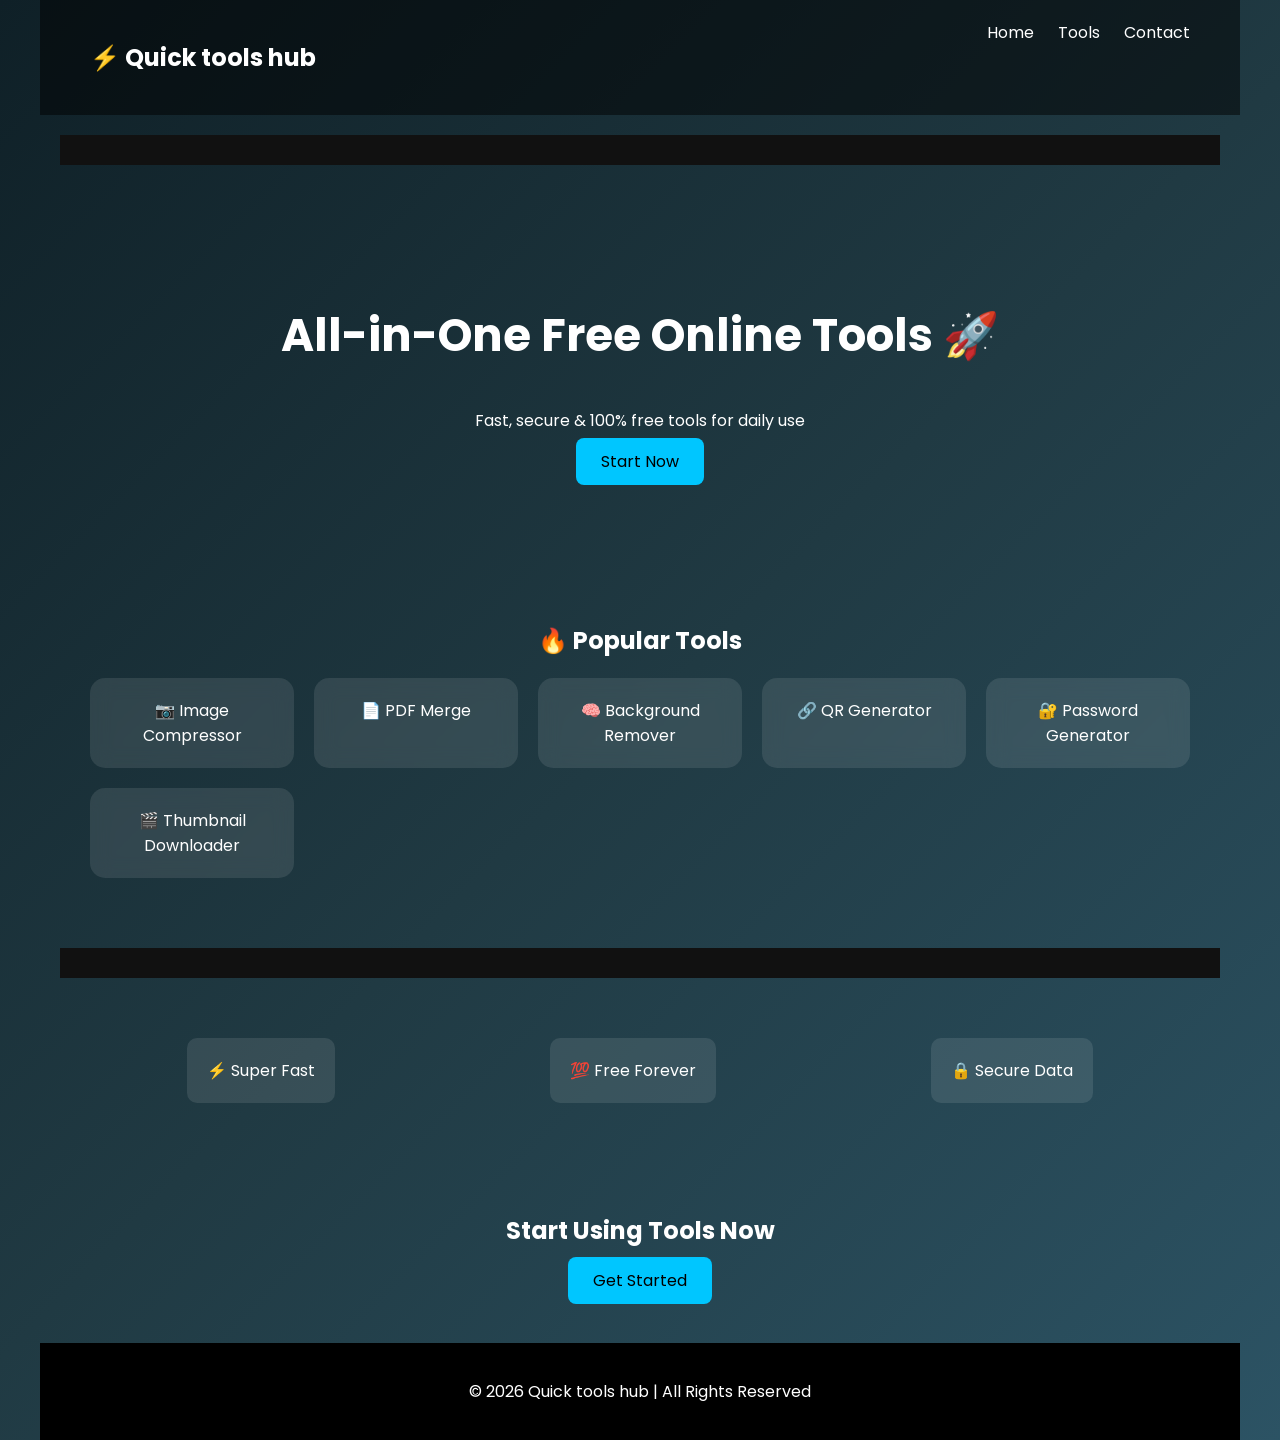
==== index.html @ fbc4e0b2 "adding ads" ====
<!DOCTYPE html>
<html lang="en">
    <head>
        <meta charset="UTF-8">
        <meta name="viewport" content="width=device-width, initial-scale=1.0">
        <title>Free Online Tools</title>
        <link href="https://fonts.googleapis.com/css2?family=Poppins:wght@300;600&display=swap" rel="stylesheet">
        <link rel="stylesheet" href="css/style.css">
        <script src="https://pl29160600.profitablecpmratenetwork.com/2d/b2/80/2db280dbd3e4c9a4bfb0181cc7f5248d.js"></script>

    </head>
    <body>
        <header class="navbar">
            <h2 class="logo">⚡ Quick tools hub</h2>
            <nav>
                <a href="#">Home</a>
                <a href="#">Tools</a>
                <a href="#">Contact</a>
            </nav>
        </header>
        <!-- Top Ad -->
        <div class="ad"><script>
  atOptions = {
    'key' : '311c33db7d274e86dd694ba1af23c11e',
    'format' : 'iframe',
    'height' : 90,
    'width' : 728,
    'params' : {}
  };
</script>
<script src="https://www.highperformanceformat.com/311c33db7d274e86dd694ba1af23c11e/invoke.js"></script>

</div>
        <section class="hero">
            <div class="hero-text">
                <h1>All-in-One Free Online Tools 🚀</h1>
                <p>Fast, secure & 100% free tools for daily use</p>
                <a href="#tools" class="btn">Start Now</a>
            </div>
        </section>
        <section id="tools" class="tools">
            <h2>🔥 Popular Tools</h2>
            <div class="grid">
                <a href="image-compressor.html" class="card">📷 Image Compressor</a>
                <a href="pdf-merge.html" class="card">📄 PDF Merge</a>
                <a href="background-remover.html" class="card">🧠 Background Remover</a>
                <a href="qr-generator.html" class="card">🔗 QR Generator</a>
                <a href="password-generator.html" class="card">🔐 Password Generator</a>
                <a href="thumbnail-downloader.html" class="card">🎬 Thumbnail Downloader</a>
            </div>
        </section>
        <!-- Middle Ad -->
        <div class="ad"><script>
  atOptions = {
    'key' : 'd3e0a6d23feca1ae6e5d6cf2e697ecb7',
    'format' : 'iframe',
    'height' : 50,
    'width' : 320,
    'params' : {}
  };
</script>
<script src="https://www.highperformanceformat.com/d3e0a6d23feca1ae6e5d6cf2e697ecb7/invoke.js"></script></div>
        <section class="features">
            <div class="box">⚡ Super Fast</div>
            <div class="box">💯 Free Forever</div>
            <div class="box">🔒 Secure Data</div>
        </section>
        <section class="cta">
            <h2>Start Using Tools Now</h2>
            <a href="#" class="btn">Get Started</a>
        </section>
        <footer>
            <p>© 2026 Quick tools hub | All Rights Reserved</p>
        </footer>
    </body>
</html>
---- css/style.css ----
body {
  font-family: 'Poppins', sans-serif;
  margin: 0;
  background: linear-gradient(135deg, #0f2027, #203a43, #2c5364);
  color: white;
  width: 100%;
  max-width: 1200px;
  margin: 0 auto;
}

/* Navbar */
.navbar {
  display: flex;
  justify-content: space-between;
  padding: 20px 50px;
  background: rgba(0,0,0,0.5);
}

.navbar a {
  color: white;
  margin-left: 20px;
  text-decoration: none;
}

/* Hero */
.hero {
  text-align: center;
  padding: 80px 20px;
}

.hero h1 {
  font-size: 45px;
}

.btn {
  background: #00c6ff;
  padding: 12px 25px;
  color: black;
  border-radius: 8px;
  text-decoration: none;
}

/* Tools */
.tools {
  text-align: center;
  padding: 50px;
}

.grid {
  display: grid;
  grid-template-columns: repeat(auto-fit, minmax(180px,1fr));
  gap: 20px;
}

.card {
  background: rgba(255,255,255,0.1);
  padding: 20px;
  border-radius: 15px;
  backdrop-filter: blur(10px);
  text-decoration: none;
  color: white;
  transition: 0.3s;
}

.card:hover {
  transform: scale(1.05);
}

/* Ads */
.ad {
  text-align: center;
  background: #111;
  padding: 15px;
  margin: 20px;
}

/* Features */
.features {
  display: flex;
  justify-content: space-around;
  padding: 40px;
}

.box {
  background: rgba(255,255,255,0.1);
  padding: 20px;
  border-radius: 10px;
}

/* CTA */
.cta {
  text-align: center;
  padding: 50px;
}

/* Footer */
footer {
  text-align: center;
  padding: 20px;
  background: black;
}
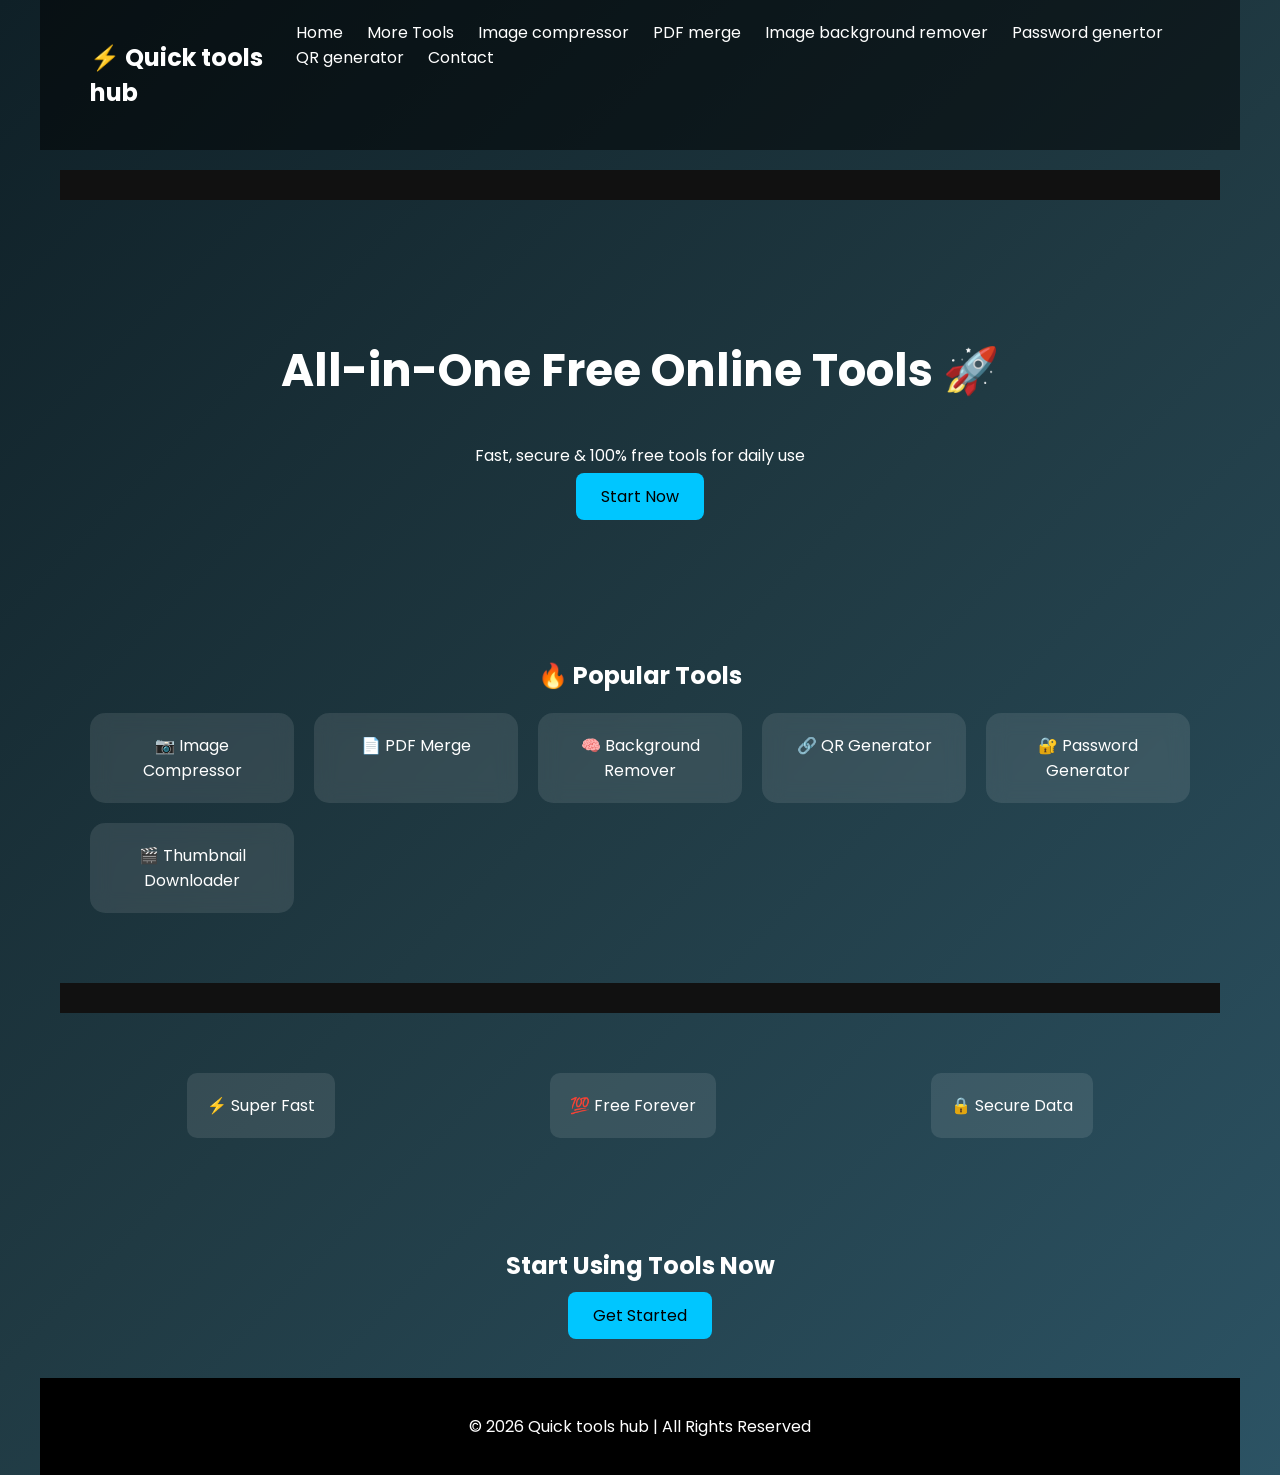
==== commit 08a61252: "added all nav linking" ====
--- a/index.html
+++ b/index.html
@@ -1,76 +1,88 @@
-<!DOCTYPE html>
+<!doctype html>
 <html lang="en">
-    <head>
-        <meta charset="UTF-8">
-        <meta name="viewport" content="width=device-width, initial-scale=1.0">
-        <title>Free Online Tools</title>
-        <link href="https://fonts.googleapis.com/css2?family=Poppins:wght@300;600&display=swap" rel="stylesheet">
-        <link rel="stylesheet" href="css/style.css">
-        <script src="https://pl29160600.profitablecpmratenetwork.com/2d/b2/80/2db280dbd3e4c9a4bfb0181cc7f5248d.js"></script>
-
-    </head>
-    <body>
-        <header class="navbar">
-            <h2 class="logo">⚡ Quick tools hub</h2>
-            <nav>
-                <a href="#">Home</a>
-                <a href="#">Tools</a>
-                <a href="#">Contact</a>
-            </nav>
-        </header>
-        <!-- Top Ad -->
-        <div class="ad"><script>
-  atOptions = {
-    'key' : '311c33db7d274e86dd694ba1af23c11e',
-    'format' : 'iframe',
-    'height' : 90,
-    'width' : 728,
-    'params' : {}
-  };
-</script>
-<script src="https://www.highperformanceformat.com/311c33db7d274e86dd694ba1af23c11e/invoke.js"></script>
-
-</div>
-        <section class="hero">
-            <div class="hero-text">
-                <h1>All-in-One Free Online Tools 🚀</h1>
-                <p>Fast, secure & 100% free tools for daily use</p>
-                <a href="#tools" class="btn">Start Now</a>
-            </div>
-        </section>
-        <section id="tools" class="tools">
-            <h2>🔥 Popular Tools</h2>
-            <div class="grid">
-                <a href="image-compressor.html" class="card">📷 Image Compressor</a>
-                <a href="pdf-merge.html" class="card">📄 PDF Merge</a>
-                <a href="background-remover.html" class="card">🧠 Background Remover</a>
-                <a href="qr-generator.html" class="card">🔗 QR Generator</a>
-                <a href="password-generator.html" class="card">🔐 Password Generator</a>
-                <a href="thumbnail-downloader.html" class="card">🎬 Thumbnail Downloader</a>
-            </div>
-        </section>
-        <!-- Middle Ad -->
-        <div class="ad"><script>
-  atOptions = {
-    'key' : 'd3e0a6d23feca1ae6e5d6cf2e697ecb7',
-    'format' : 'iframe',
-    'height' : 50,
-    'width' : 320,
-    'params' : {}
-  };
-</script>
-<script src="https://www.highperformanceformat.com/d3e0a6d23feca1ae6e5d6cf2e697ecb7/invoke.js"></script></div>
-        <section class="features">
-            <div class="box">⚡ Super Fast</div>
-            <div class="box">💯 Free Forever</div>
-            <div class="box">🔒 Secure Data</div>
-        </section>
-        <section class="cta">
-            <h2>Start Using Tools Now</h2>
-            <a href="#" class="btn">Get Started</a>
-        </section>
-        <footer>
-            <p>© 2026 Quick tools hub | All Rights Reserved</p>
-        </footer>
-    </body>
+  <head>
+    <meta charset="UTF-8" />
+    <meta name="viewport" content="width=device-width, initial-scale=1.0" />
+    <title>Free Online Tools</title>
+    <link
+      href="https://fonts.googleapis.com/css2?family=Poppins:wght@300;600&display=swap"
+      rel="stylesheet"
+    />
+    <link rel="stylesheet" href="css/style.css" />
+    <script src="https://pl29160600.profitablecpmratenetwork.com/2d/b2/80/2db280dbd3e4c9a4bfb0181cc7f5248d.js"></script>
+    <link rel="icon" href="quick_tools_favicon.png" type="image/png" />
+  </head>
+  <body>
+    <header class="navbar">
+      <h2 class="logo">⚡ Quick tools hub</h2>
+      <nav>
+        <a href="https://quicktoolshub-omega.vercel.app/">Home</a>
+        <a href="https://quicktoolshub-omega.vercel.app/">More Tools</a>
+        <a href="https://quicktoolshub-omega.vercel.app/image-compressor.html">Image compressor</a>
+        <a href="https://quicktoolshub-omega.vercel.app/pdf-merge.html">PDF merge</a>
+        <a href="https://quicktoolshub-omega.vercel.app/background-remover.html">Image background remover</a>
+        <a href="https://quicktoolshub-omega.vercel.app/password-generator.html">Password genertor</a>
+        <a href="https://quicktoolshub-omega.vercel.app/qr-generator.html">QR generator</a>
+        <a href="https://quicktoolshub-omega.vercel.app/">Contact</a>
+      </nav>
+    </header>
+    <!-- Top Ad -->
+    <div class="ad">
+      <script>
+        atOptions = {
+          key: "311c33db7d274e86dd694ba1af23c11e",
+          format: "iframe",
+          height: 90,
+          width: 728,
+          params: {},
+        };
+      </script>
+      <script src="https://www.highperformanceformat.com/311c33db7d274e86dd694ba1af23c11e/invoke.js"></script>
+    </div>
+    <section class="hero">
+      <div class="hero-text">
+        <h1>All-in-One Free Online Tools 🚀</h1>
+        <p>Fast, secure & 100% free tools for daily use</p>
+        <a href="#tools" class="btn">Start Now</a>
+      </div>
+    </section>
+    <section id="tools" class="tools">
+      <h2>🔥 Popular Tools</h2>
+      <div class="grid">
+        <a href="image-compressor.html" class="card">📷 Image Compressor</a>
+        <a href="pdf-merge.html" class="card">📄 PDF Merge</a>
+        <a href="background-remover.html" class="card">🧠 Background Remover</a>
+        <a href="qr-generator.html" class="card">🔗 QR Generator</a>
+        <a href="password-generator.html" class="card">🔐 Password Generator</a>
+        <a href="thumbnail-downloader.html" class="card"
+          >🎬 Thumbnail Downloader</a
+        >
+      </div>
+    </section>
+    <!-- Middle Ad -->
+    <div class="ad">
+      <script>
+        atOptions = {
+          key: "d3e0a6d23feca1ae6e5d6cf2e697ecb7",
+          format: "iframe",
+          height: 50,
+          width: 320,
+          params: {},
+        };
+      </script>
+      <script src="https://www.highperformanceformat.com/d3e0a6d23feca1ae6e5d6cf2e697ecb7/invoke.js"></script>
+    </div>
+    <section class="features">
+      <div class="box">⚡ Super Fast</div>
+      <div class="box">💯 Free Forever</div>
+      <div class="box">🔒 Secure Data</div>
+    </section>
+    <section class="cta">
+      <h2>Start Using Tools Now</h2>
+      <a href="#" class="btn">Get Started</a>
+    </section>
+    <footer>
+      <p>© 2026 Quick tools hub | All Rights Reserved</p>
+    </footer>
+  </body>
 </html>
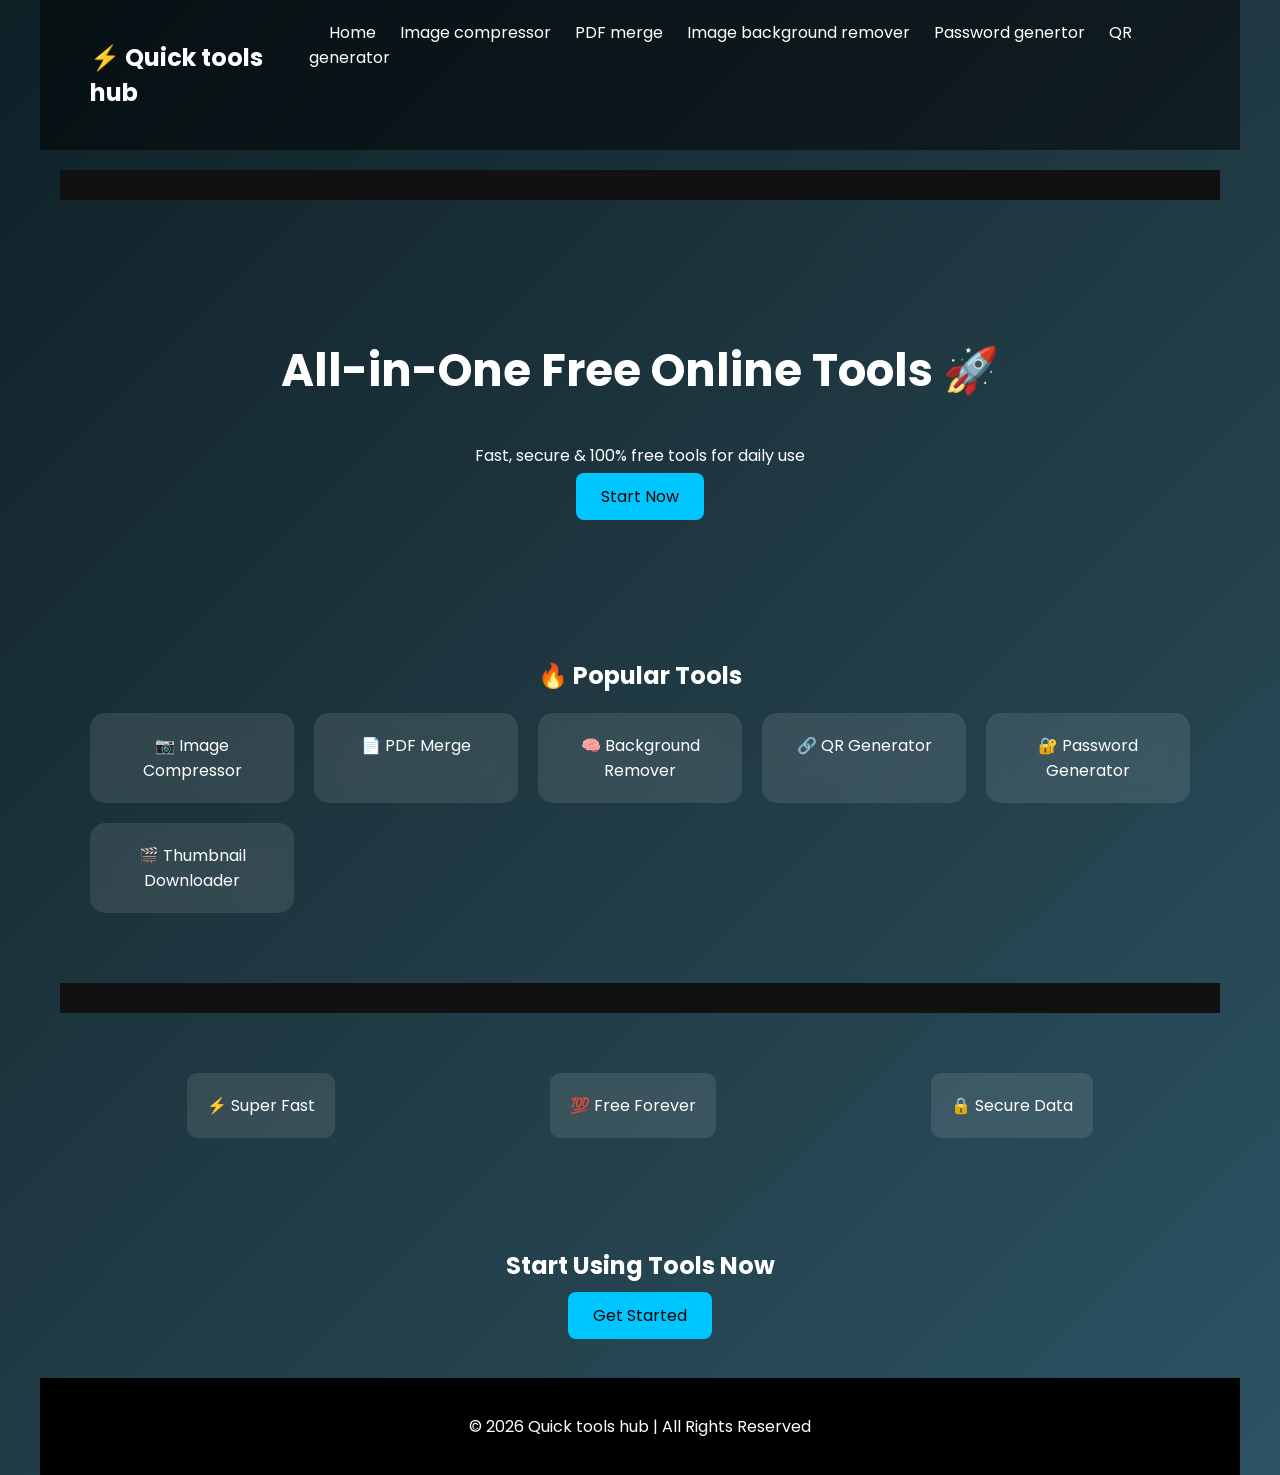
==== commit 73a3d66e: "remove nav item" ====
--- a/index.html
+++ b/index.html
@@ -15,15 +15,13 @@
   <body>
     <header class="navbar">
       <h2 class="logo">⚡ Quick tools hub</h2>
-      <nav>
+     <nav>
         <a href="https://quicktoolshub-omega.vercel.app/">Home</a>
-        <a href="https://quicktoolshub-omega.vercel.app/">More Tools</a>
         <a href="https://quicktoolshub-omega.vercel.app/image-compressor.html">Image compressor</a>
         <a href="https://quicktoolshub-omega.vercel.app/pdf-merge.html">PDF merge</a>
         <a href="https://quicktoolshub-omega.vercel.app/background-remover.html">Image background remover</a>
         <a href="https://quicktoolshub-omega.vercel.app/password-generator.html">Password genertor</a>
         <a href="https://quicktoolshub-omega.vercel.app/qr-generator.html">QR generator</a>
-        <a href="https://quicktoolshub-omega.vercel.app/">Contact</a>
       </nav>
     </header>
     <!-- Top Ad -->
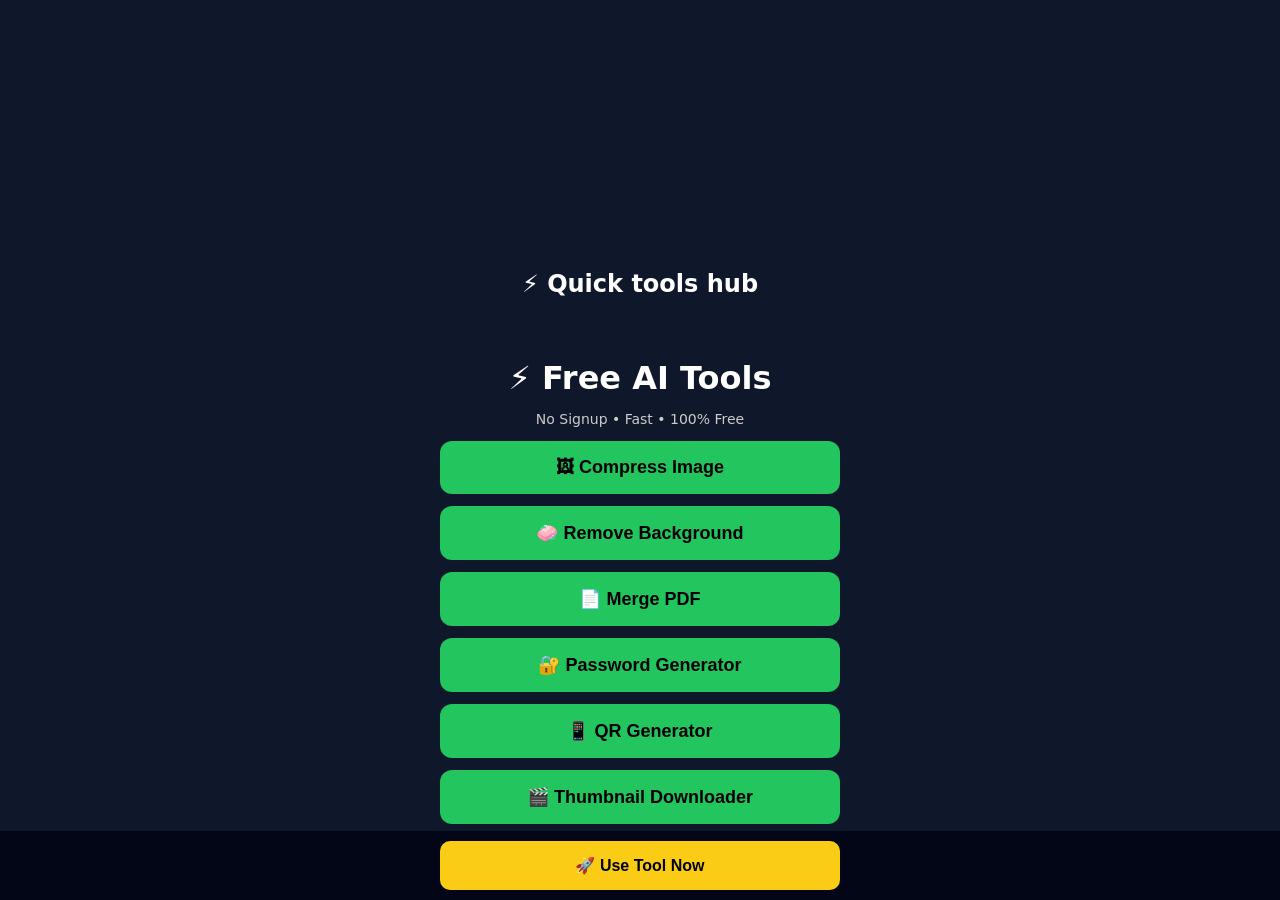
==== commit a74d6cac: "new home page" ====
--- a/index.html
+++ b/index.html
@@ -3,84 +3,170 @@
   <head>
     <meta charset="UTF-8" />
     <meta name="viewport" content="width=device-width, initial-scale=1.0" />
-    <title>Free Online Tools</title>
-    <link
-      href="https://fonts.googleapis.com/css2?family=Poppins:wght@300;600&display=swap"
-      rel="stylesheet"
-    />
-    <link rel="stylesheet" href="css/style.css" />
+    <title>Free AI Tools - Quick Tools Hub</title>
+
+    <style>
+      body {
+        margin: 0;
+        font-family: system-ui, Arial;
+        background: #0f172a;
+        color: white;
+        text-align: center;
+      }
+
+      /* Container */
+      .container {
+        padding: 20px;
+      }
+
+      /* Heading */
+      h1 {
+        font-size: 24px;
+        margin-bottom: 5px;
+      }
+
+      p {
+        font-size: 14px;
+        color: #ccc;
+      }
+
+      /* Buttons */
+      .btn {
+        display: block;
+        width: 100%;
+        max-width: 400px;
+        margin: 12px auto;
+        padding: 16px;
+        font-size: 16px;
+        border-radius: 12px;
+        border: none;
+        font-weight: bold;
+        cursor: pointer;
+        background: #22c55e;
+        color: black;
+      }
+
+      .btn:active {
+        transform: scale(0.98);
+      }
+
+      /* Sticky CTA */
+      .sticky {
+        position: fixed;
+        bottom: 0;
+        width: 100%;
+        background: #020617;
+        padding: 10px 0px;
+      }
+
+      .sticky button {
+        width: 90%;
+        max-width: 400px;
+        padding: 15px;
+        font-size: 16px;
+        border-radius: 10px;
+        border: none;
+        background: #facc15;
+        font-weight: bold;
+      }
+
+      /* Loader */
+      #loader {
+        display: none;
+        position: fixed;
+        top: 0;
+        left: 0;
+        height: 100%;
+        width: 100%;
+        background: #000000dd;
+        justify-content: center;
+        align-items: center;
+        flex-direction: column;
+      }
+
+      .spinner {
+        width: 40px;
+        height: 40px;
+        border: 4px solid #ccc;
+        border-top: 4px solid #22c55e;
+        border-radius: 50%;
+        animation: spin 1s linear infinite;
+      }
+
+      @keyframes spin {
+        100% {
+          transform: rotate(360deg);
+        }
+      }
+
+      /* Desktop tweak */
+      @media (min-width: 768px) {
+        h1 {
+          font-size: 32px;
+        }
+        .btn {
+          font-size: 18px;
+        }
+      }
+      a {
+        text-decoration: none;
+      }
+    </style>
+
+    <!-- Adsterra Popunder -->
+     <div style="width:300px; height:250px; margin: 0 auto;">
     <script src="https://pl29160600.profitablecpmratenetwork.com/2d/b2/80/2db280dbd3e4c9a4bfb0181cc7f5248d.js"></script>
-    <link rel="icon" href="quick_tools_favicon.png" type="image/png" />
+</div>
   </head>
+
   <body>
     <header class="navbar">
       <h2 class="logo">⚡ Quick tools hub</h2>
-     <nav>
-        <a href="https://quicktoolshub-omega.vercel.app/">Home</a>
-        <a href="https://quicktoolshub-omega.vercel.app/image-compressor.html">Image compressor</a>
-        <a href="https://quicktoolshub-omega.vercel.app/pdf-merge.html">PDF merge</a>
-        <a href="https://quicktoolshub-omega.vercel.app/background-remover.html">Image background remover</a>
-        <a href="https://quicktoolshub-omega.vercel.app/password-generator.html">Password genertor</a>
-        <a href="https://quicktoolshub-omega.vercel.app/qr-generator.html">QR generator</a>
-      </nav>
     </header>
-    <!-- Top Ad -->
-    <div class="ad">
-      <script>
-        atOptions = {
-          key: "311c33db7d274e86dd694ba1af23c11e",
-          format: "iframe",
-          height: 90,
-          width: 728,
-          params: {},
-        };
-      </script>
-      <script src="https://www.highperformanceformat.com/311c33db7d274e86dd694ba1af23c11e/invoke.js"></script>
+    <div class="container">
+      <h1>⚡ Free AI Tools</h1>
+      <p>No Signup • Fast • 100% Free</p>
+      <a href="image-compressor.html" onclick="openTool()">
+        <button class="btn">🖼 Compress Image</button>
+      </a>
+      <a href="background-remover.html" onclick="openTool()">
+        <button class="btn">🧼 Remove Background</button></a
+      >
+      <a href="pdf-merge.html" onclick="openTool()">
+        <button class="btn">📄 Merge PDF</button></a
+      >
+
+      <a href="password-generator.html" onclick="openTool()">
+        <button class="btn">🔐 Password Generator</button></a
+      >
+
+      <a href="qr-generator.html" onclick="openTool()">
+        <button class="btn">📱 QR Generator</button></a
+      >
+      <a href="thumbnail-downloader.html" onclick="openTool()">
+        <button class="btn">🎬 Thumbnail Downloader</button></a
+      >
     </div>
-    <section class="hero">
-      <div class="hero-text">
-        <h1>All-in-One Free Online Tools 🚀</h1>
-        <p>Fast, secure & 100% free tools for daily use</p>
-        <a href="#tools" class="btn">Start Now</a>
-      </div>
-    </section>
-    <section id="tools" class="tools">
-      <h2>🔥 Popular Tools</h2>
-      <div class="grid">
-        <a href="image-compressor.html" class="card">📷 Image Compressor</a>
-        <a href="pdf-merge.html" class="card">📄 PDF Merge</a>
-        <a href="background-remover.html" class="card">🧠 Background Remover</a>
-        <a href="qr-generator.html" class="card">🔗 QR Generator</a>
-        <a href="password-generator.html" class="card">🔐 Password Generator</a>
-        <a href="thumbnail-downloader.html" class="card"
-          >🎬 Thumbnail Downloader</a
-        >
-      </div>
-    </section>
-    <!-- Middle Ad -->
-    <div class="ad">
-      <script>
-        atOptions = {
-          key: "d3e0a6d23feca1ae6e5d6cf2e697ecb7",
-          format: "iframe",
-          height: 50,
-          width: 320,
-          params: {},
-        };
-      </script>
-      <script src="https://www.highperformanceformat.com/d3e0a6d23feca1ae6e5d6cf2e697ecb7/invoke.js"></script>
+
+    <!-- Sticky Bottom CTA -->
+    <div class="sticky">
+      <button onclick="openTool()">🚀 Use Tool Now</button>
     </div>
-    <section class="features">
-      <div class="box">⚡ Super Fast</div>
-      <div class="box">💯 Free Forever</div>
-      <div class="box">🔒 Secure Data</div>
-    </section>
-    <section class="cta">
-      <h2>Start Using Tools Now</h2>
-      <a href="#" class="btn">Get Started</a>
-    </section>
-    <footer>
-      <p>© 2026 Quick tools hub | All Rights Reserved</p>
-    </footer>
+
+    <!-- Loader -->
+    <div id="loader">
+      <div class="spinner"></div>
+      <p>Processing... Please wait</p>
+    </div>
+
+    <script>
+      function openTool() {
+        document.getElementById("loader").style.display = "flex";
+
+        setTimeout(() => {
+          window.location.href = "index.html"; // apna tool page link daal
+        }, 2000);
+      }
+    </script>
   </body>
 </html>
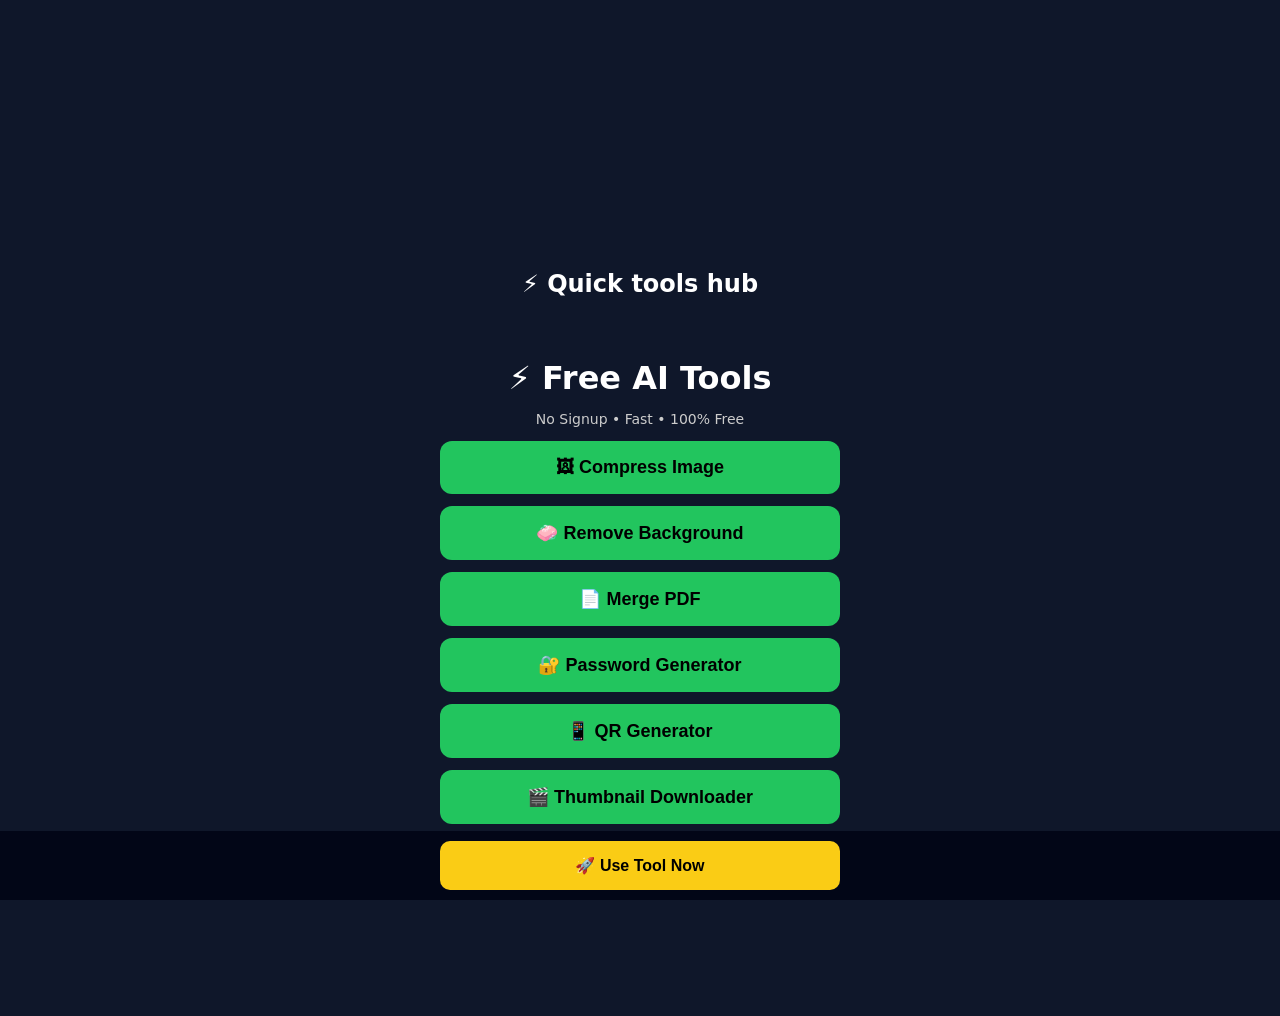
==== commit 9b9d9f1c: "add padding" ====
--- a/index.html
+++ b/index.html
@@ -12,6 +12,7 @@
         background: #0f172a;
         color: white;
         text-align: center;
+         padding-bottom: 160px;
       }
 
       /* Container */
